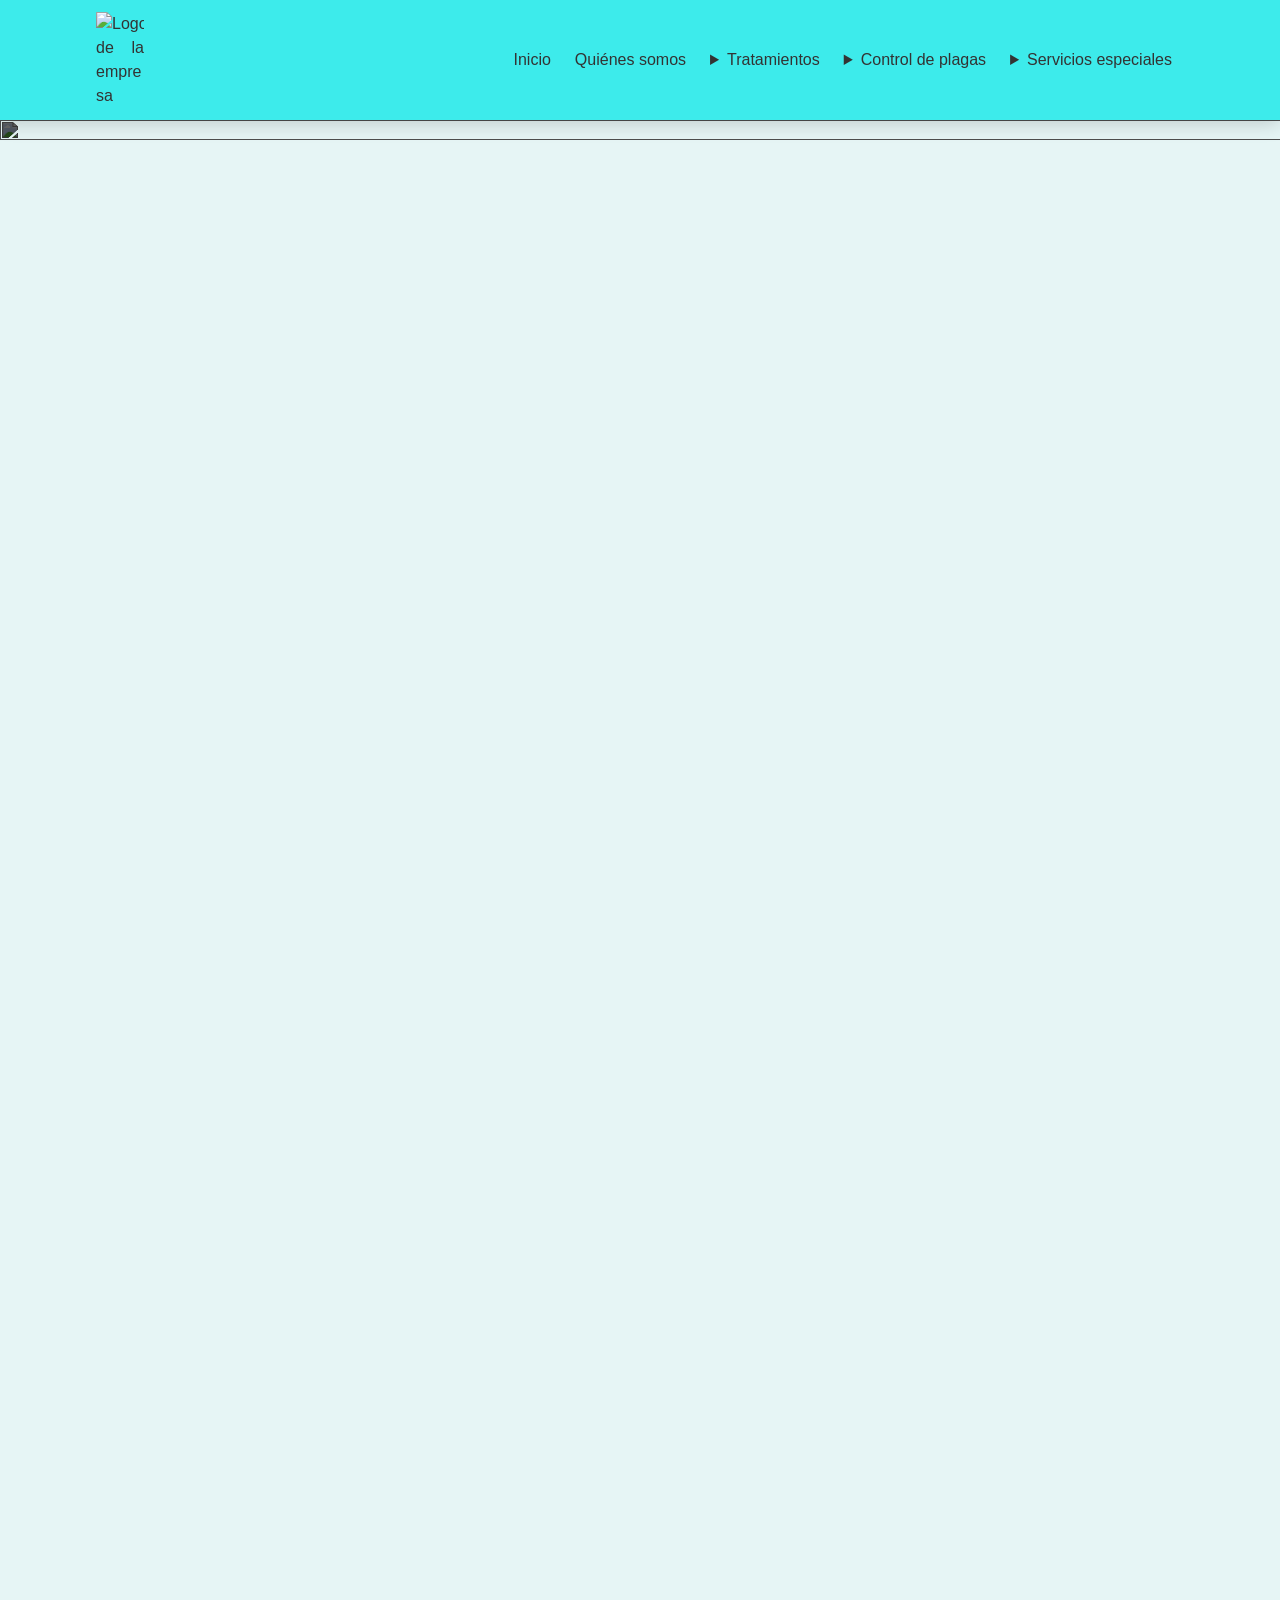
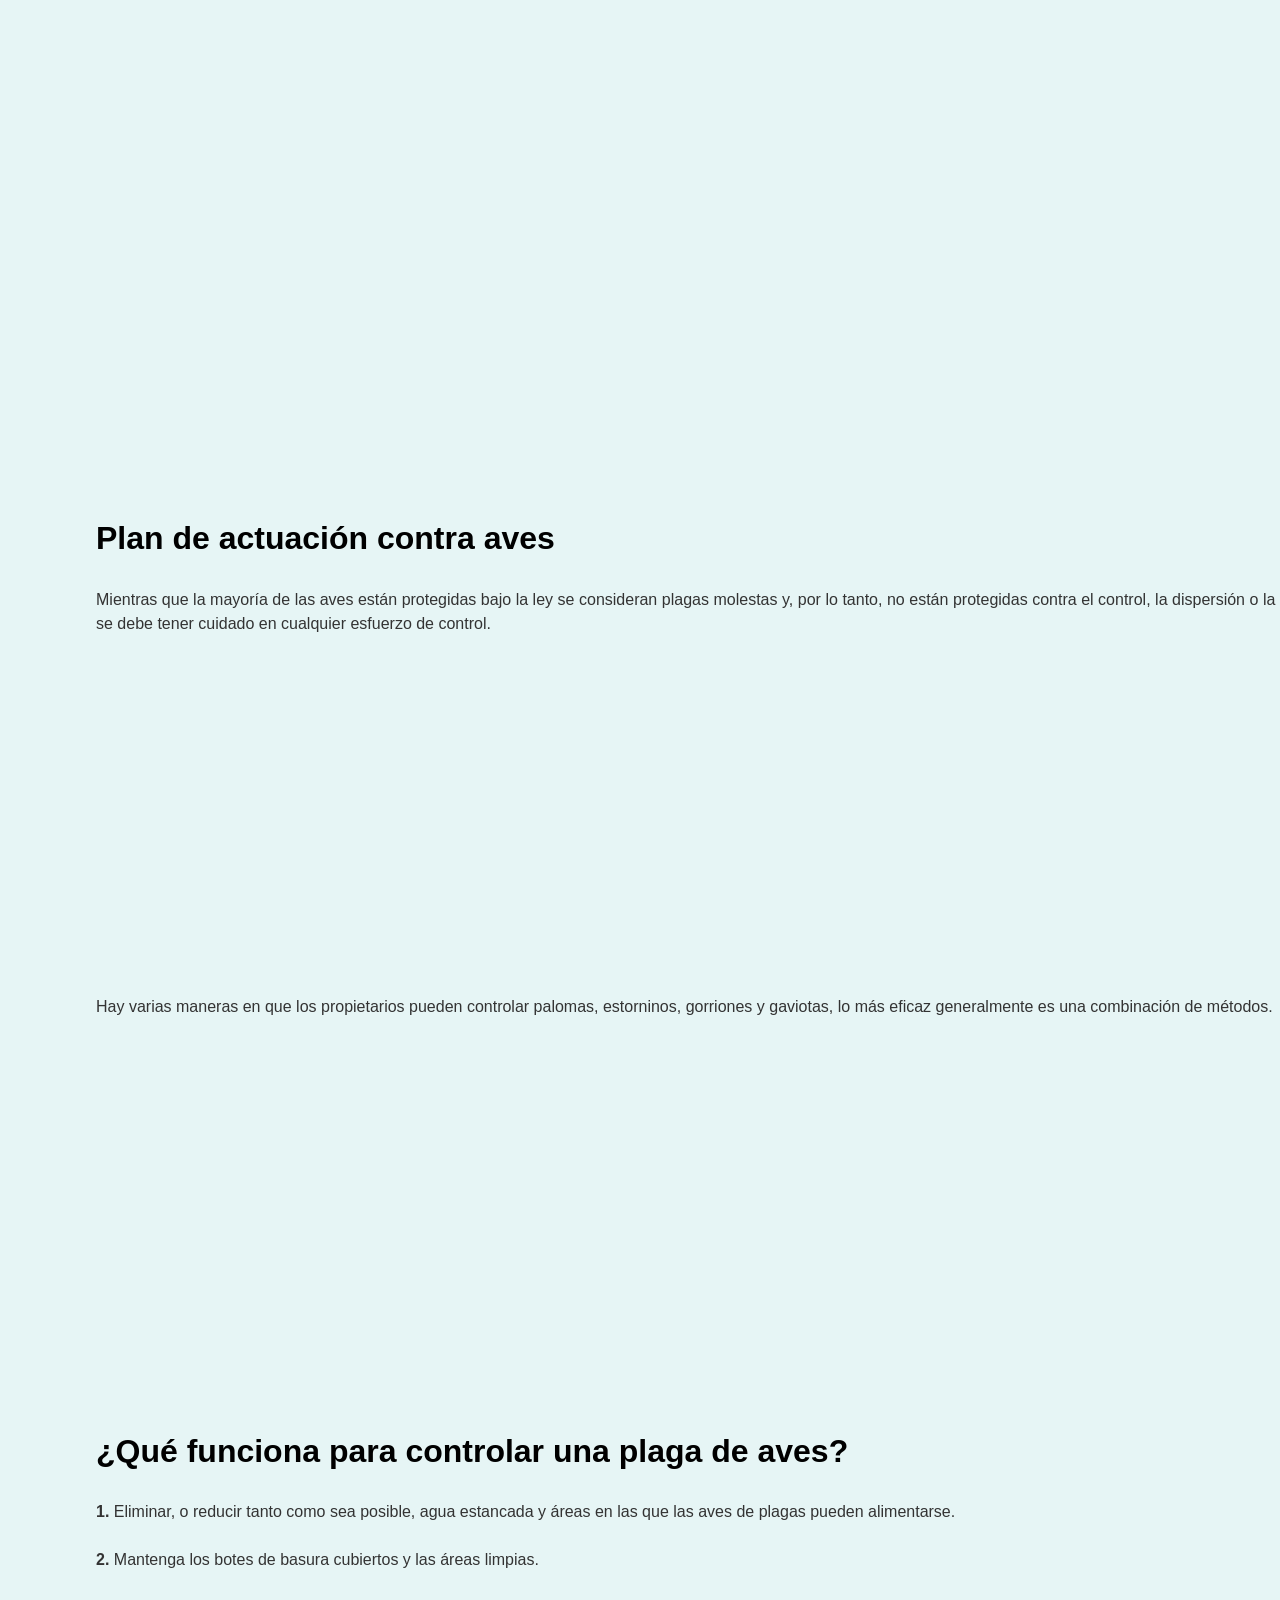
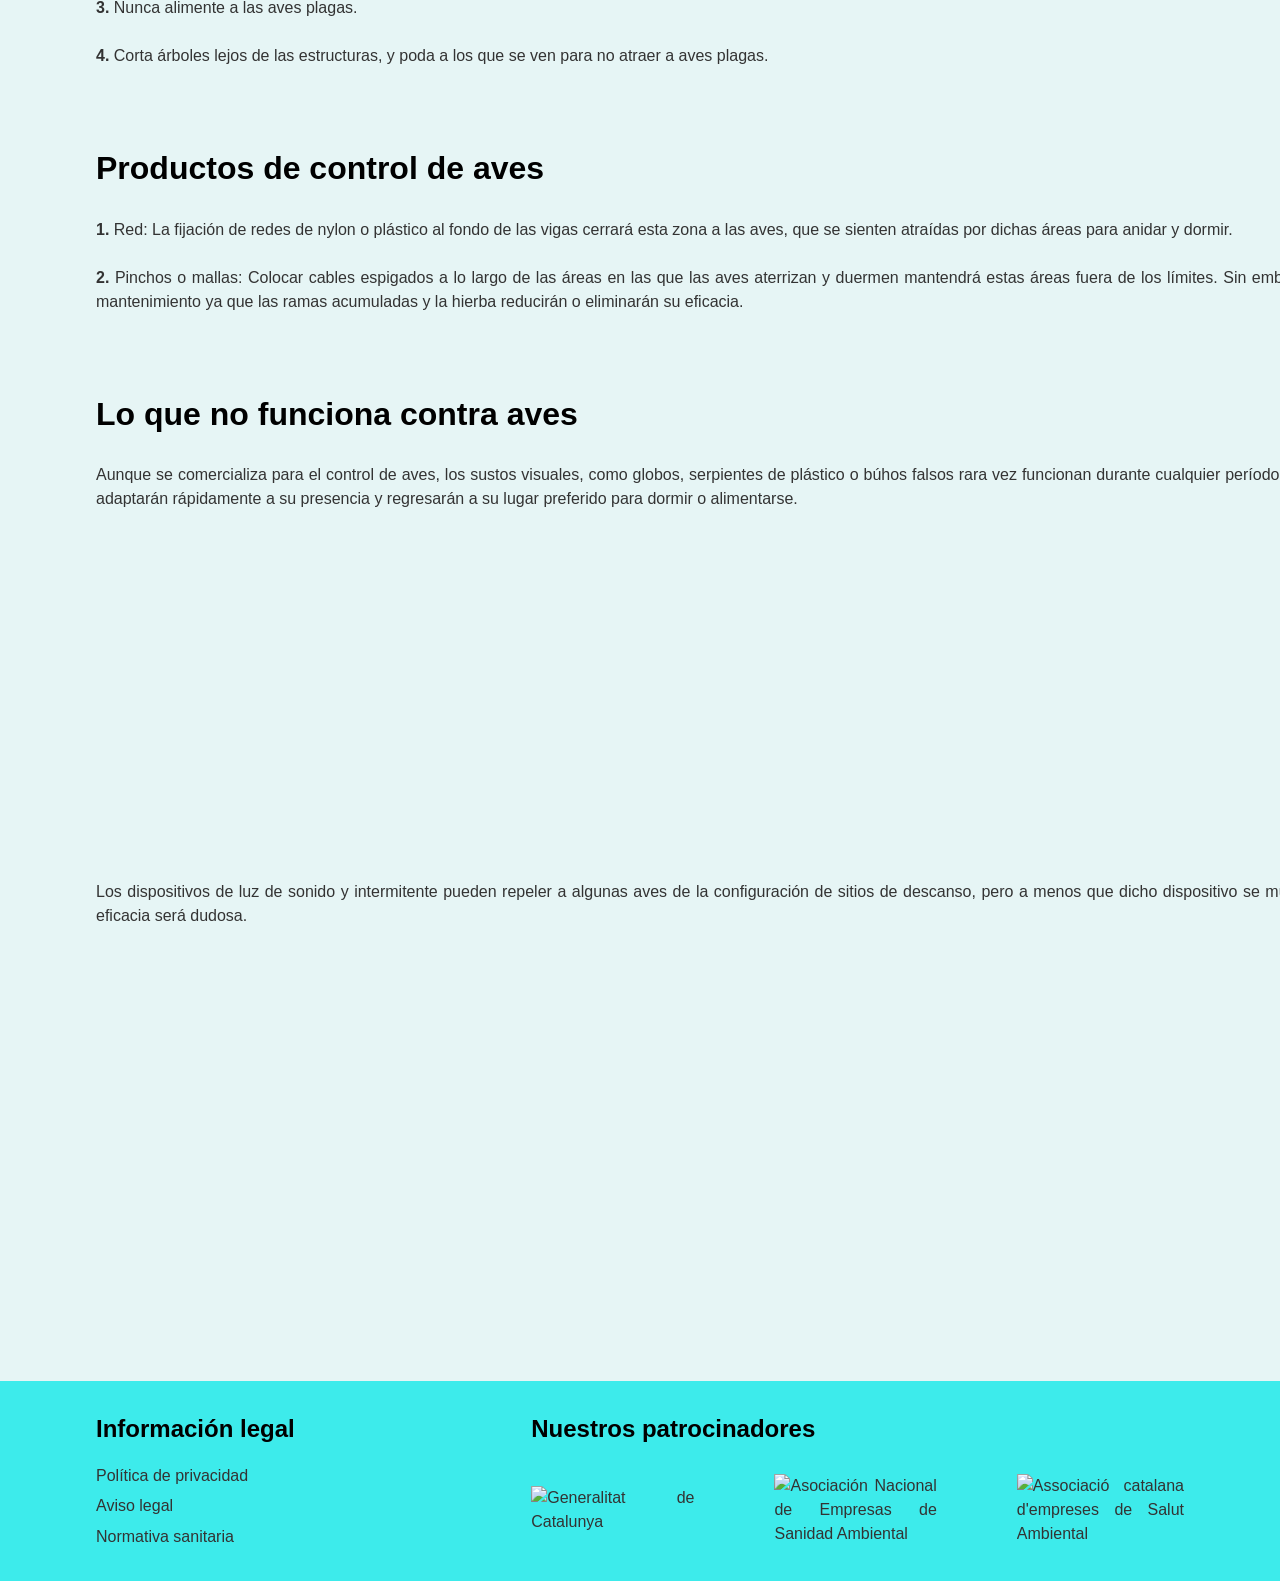
==== aves.html @ fc2b6bdf "Copy paste template" ====
<!DOCTYPE html>
<html lang="es">

<head>

	<meta charset="utf-8">
	<meta name="viewport" content="width=device-width, initial-scale=1.0">

	<title>Tratamiento contra aves</title>
	<meta name="description" content="Control de plagas S.A es la empresa número 1 para plagas en Barcelona">

	<link href="./assets/img/favicon/favicon.svg" rel="icon">
	<link href="./assets/img/favicon/macos/favicon.png" rel="icon" type="image/png" sizes="32x32">
	<link href="./assets/img/favicon/macos/apple-touch-icon.png" rel="apple-touch-icon" sizes="180x180">

	<link href="./assets/css/common/reset.css" rel="preload stylesheet" as="style">
	<link href="./assets/css/common/colors.css" rel="preload stylesheet" as="style">
	<link href="./assets/css/common/text.css" rel="preload stylesheet" as="style">
	<link href="./assets/css/common/header.css" rel="preload stylesheet" as="style">
	<link href="./assets/css/common/grid-template.css" rel="preload stylesheet" as="style">
<link href="./assets/css/common/main-layout.css" rel="preload stylesheet" as="style">
	<link href="./assets/css/aves.css" rel="preload stylesheet" as="style">
	<link href="./assets/css/common/footer.css" rel="preload stylesheet" as="style">

	<link href="./assets/img/aves/public/hero-image.avif" rel="preload" as="image" type="image/avif">

</head>

<body>

	<!--
        MARK: HEADER
    -->

	<header>

		<nav>

			<a href="#main">Ir al contenido principal</a>

			<a href="./" tabindex="-1">
				<img src="./assets/img/svg/logo.svg" alt="Logo de la empresa">
			</a>

			<details>
				<summary aria-label="Menú de navegación">
					<svg viewBox="0 0 556 556">
						<path d="M0 277.66h555.187M0 30.91h555.187M0 525.844h555.187" />
					</svg>
					<svg viewBox="0 0 556 556">
						<path d="m24.336 24.336 506.648 506.648M530.984 24.336 24.336 530.984" />
					</svg>
				</summary>
			</details>

			<menu>
				<li><a href="./">Inicio</a></li>
				<li><a href="./quienes-somos.html">Quiénes somos</a></li>
				<li>
					<details>
						<summary>Tratamientos</summary>
						<menu>
							<li><a href="./chinches.html">Chinches</a></li>
							<li><a href="./cucarachas.html">Cucarachas</a></li>
							<li><a href="./roedores.html">Roedores</a></li>
							<li><a href="./hormigas.html">Hormigas</a></li>
							<li><a href="./insectos-voladores.html">
									<div>Insectos</div>voladores
								</a></li>
							<li><a href="./avispas.html">Avispas</a></li>
							<li><a href="./pulgas.html">Pulgas</a></li>
							<li><a href="./termitas-y-carcomas.html">
									<div>Termitas y</div>carcomas
								</a></li>
							<li><a href="./aves.html">Aves</a></li>
						</menu>
					</details>
				</li>
				<li>
					<details>
						<summary>Control de plagas</summary>
						<menu>
							<li><a href="./industria-negocios-oficina.html">
									<div>Industrial, negocios</div>y oficinas
								</a></li>
							<li><a href="./restauracion-y-alimentacion.html">
									<div>Restauración</div>y alimentación
								</a></li>
						</menu>
					</details>
				</li>
				<li>
					<details>
						<summary>Servicios especiales</summary>
						<menu>
							<li><a href="./desinfeccion-locales-y-viviendas.html">
									<div>Desinfección locales</div>y viviendas
								</a></li>
							<li><a href="./limpieza-sindrome-diogenes.html">
									<div>Limpieza síndrome</div>de Diógenes
								</a></li>
							<li><a href="./desinfeccion-ambiental-y-legionela.html">
									<div>Desinfección ambiental</div>y legionela
								</a></li>
						</menu>
					</details>
				</li>
			</menu>
		</nav>

	</header>

	<main id="main">

		<div>

			<img src="./assets/img/aves/public/hero-image.avif" alt="" width="1920" height="840">

			<h1>Plagas de aves en casa</h1>

		</div>

		<!--
            MARK: SECTION 1
        -->

		<section aria-labelledby="mainRegion1">

			<h2 id="mainRegion1">Plan de actuación contra aves</h2>

			<p>Mientras que la mayoría de las aves están protegidas bajo la ley se consideran plagas molestas y, por lo
				tanto, no están protegidas contra el control, la dispersión o la exclusión. Sin embargo, se debe tener
				cuidado en cualquier esfuerzo de control.</p>

			<p>Hay varias maneras en que los propietarios pueden controlar palomas, estorninos, gorriones y gaviotas, lo
				más eficaz generalmente es una combinación de métodos.</p>

			<img src="./assets/img/aves/public/bandada-palomos.avif" alt="Bandada de palomos" width="920" height="518"
				loading="lazy">

			<img src="./assets/img/aves/public/palomos.avif" alt="Palomos en fila" width="920" height="518"
				loading="lazy">

		</section>

		<!--
            MARK: SECTION 2
        -->

		<section aria-labelledby="mainRegion2">

			<h2 id="mainRegion2">¿Qué funciona para controlar una plaga de aves?</h2>

			<ul>

				<li>Eliminar, o reducir tanto como sea posible, agua estancada y áreas en las que las aves de plagas
					pueden alimentarse.</li>

				<li>Mantenga los botes de basura cubiertos y las áreas limpias.</li>

				<li>Nunca alimente a las aves plagas.</li>

				<li>Corta árboles lejos de las estructuras, y poda a los que se ven para no atraer a aves plagas.</li>

				<li>Agregue obstrucciones a las cornisas donde duermen las aves molestas.</li>

				<li>Limpie las canaletas para evitar el agua estancada.</li>

				<li>Si las aves molestas se alimentan de los alimentos en los comederos establecidos para las aves
					deseables, intente cambiar el tipo de alimento utilizado. Si las aves molestas son un gran problema,
					a menudo es recomendable dejar de usar comederos durante el clima cálido.</li>

				<li>Exclusión.</li>

				<li>A través de las cuales las aves más pequeñas pueden entrar. Los gorriones pueden entrar a través de
					huecos tan pequeños como 3/4 de pulgada y estorninos a través de aberturas de una pulgada. Aberturas
					de ventilación, con madera contrachapada, malla de alambre de 1/4 de pulgada o red.</li>

			</ul>

		</section>

		<!--
            MARK: SECTION 3
        -->

		<section aria-labelledby="mainRegion3">

			<h2 id="mainRegion3">Productos de control de aves</h2>

			<ul>

				<li>Red: La fijación de redes de nylon o plástico al fondo de las vigas cerrará esta zona a las aves,
					que se sienten atraídas por dichas áreas para anidar y dormir.</li>

				<li>Pinchos o mallas: Colocar cables espigados a lo largo de las áreas en las que las aves aterrizan y
					duermen mantendrá estas áreas fuera de los límites. Sin embargo, se requiere cierto mantenimiento ya
					que las ramas acumuladas y la hierba reducirán o eliminarán su eficacia.</li>

				<li>Repelentes: Los repelentes pegajosos y no tóxicos se pueden colocar en áreas como cornisas para
					desalentar y reducir el aterrizaje y el descanso de aves. Estos productos también requieren
					mantenimiento, ya que recogerán polvo y suciedad y deben volver a aplicarse regularmente.</li>

				<li>Eliminación de nidos: La eliminación continúa de nidos, particularmente durante la primavera y el
					verano, puede ayudar a reducir las poblaciones de gorriones.</li>

				<li>Control profesional: puede ser ventajoso ponerse en contacto con un profesional de control de plagas
					que tiene el conocimiento, la experiencia y el acceso a productos profesionales.</li>

			</ul>


		</section>

		<!--
            MARK: SECTION 4
        -->

		<section aria-labelledby="mainRegion4">

			<h2 id="mainRegion4">Lo que no funciona contra aves</h2>

			<p>Aunque se comercializa para el control de aves, los sustos visuales, como globos, serpientes de plástico
				o búhos falsos rara vez funcionan durante cualquier período de tiempo. Las aves se adaptarán rápidamente
				a su presencia y regresarán a su lugar preferido para dormir o alimentarse.</p>

			<p>Los dispositivos de luz de sonido y intermitente pueden repeler a algunas aves de la configuración de
				sitios de descanso, pero a menos que dicho dispositivo se mueva con frecuencia, su eficacia será dudosa.
			</p>

			<img src="./assets/img/aves/public/dos-palomos.avif" alt="Palomo mirando de frente" width="920" height="547"
				loading="lazy">

			<img src="./assets/img/aves/public/aves.avif" alt="Dúo de palomos" width="920" height="547" loading="lazy">

		</section>

	</main>

	<!--
        MARK: FOOTER
    -->

	<footer>

		<section aria-labelledby="footerRegion1">

			<h2 id="footerRegion1">Información legal</h2>

			<menu>
				<li><a href="./politica-privacidad.html">Política de privacidad</a></li>
				<li><a href="./aviso-legal.html">Aviso legal</a></li>
				<li><a href="./normativa-sanitaria.html">Normativa sanitaria</a></li>
			</menu>

		</section>

		<section aria-labelledby="footerRegion2">

			<h2 id="footerRegion2">Nuestros patrocinadores</h2>

			<ul>
				<li><img src="./assets/img/footer/public/logo-generalitat.avif" alt="Generalitat de Catalunya"
						loading="lazy"></li>
				<li><img src="./assets/img/footer/public/logo-anecpla.avif"
						alt="Asociación Nacional de Empresas de Sanidad Ambiental" loading="lazy">
				</li>
				<li><img src="./assets/img/footer/public/logo-adepap.avif"
						alt="Associació catalana d'empreses de Salut Ambiental" loading="lazy">
				</li>
			</ul>

		</section>

	</footer>

</body>

</html>
---- assets/css/common/colors.css ----
html {
	--primary-bg: hsl(180, 42%, 93%);
	--secondary-bg: hsl(180, 81%, 58%);
	/* --secondary-bg: hsl(180, 82%, 45%); */
	--background-text: hsl(from var(--secondary-bg) h calc(s) calc(l/1.25) / 1);
	--terciary-bg: hsl(180, 100%, 16%);
	--text: hsl(0, 0%, 0%);
	--text-light: hsl(0, 0%, 20%);

	color: var(--text-light);
	background-color: var(--primary-bg);
	scrollbar-color: var(--secondary-bg) var(--primary-bg);
}

:focus-visible {
	outline: var(--text) solid 4px;
}

h1 {
	color: var(--primary-bg);
}

:is(h2, h3, strong) {
	color: var(--text);
}

/* h2 {
	color: #028170;
} */

main {
	>div {
		img {
			filter: brightness(40%);
		}
	}
}
---- assets/css/common/text.css ----
html {
	font-size: 1.25rem;
}

:is(h1, h2, h3) {
	font-weight: bold;
	text-align: center;
	text-wrap: balance;
	hyphens: none;
	line-height: 1.3;
}

h1 {
	font-size: 2.5rem;
}

h2 {
	font-size: 1.75rem;
}

h3 {
	font-size: 1.35rem;
}

main {
	ul {
		list-style: decimal inside;
	}
}

li::marker {
	font-weight: bold;
}

strong {
	font-weight: bold;
}

figcaption {
	text-align: right;
}

hgroup p {
	text-align: center;
	font-weight: bold;
}

@media screen and (801px <=width) {
	html {
		font-size: 1.2rem;
	}

	h1 {
		font-size: 3rem;
	}

	h2 {
		font-size: 2rem;
	}
}

@media screen and (1024px <=width) {
	html {
		font-size: 0.9rem;
	}

	h1 {
		font-size: 3.5rem;
	}

	h2 {
		text-align: left;
	}
}

@media screen and (1280px <=width) {
	html {
		font-size: 1rem;
	}
}

@media screen and (1700px <=width) {
	html {
		font-size: 1.25rem;
	}
}

@media screen and (1921px <=width) {
	html {
		font-size: 1vw;
	}
}
---- assets/css/common/header.css ----
header {
    position: sticky;
    top: 0;
    z-index: 1;

    nav {
        padding: 0.75rem 10vw;
        display: flex;
        justify-content: space-between;
        align-items: center;
        background-color: var(--secondary-bg);
        box-shadow: 0 2px 20px rgba(0, 0, 0, 0.2);

        [href="#main"] {
            display: none;
        }

        >[href="./"] {
            width: 2.5rem;
        }

        >details {
            z-index: 1;
            width: 1.5rem;

            path {
                stroke: var(--text);
                stroke-width: 4rem;
            }

            &[open] {
                +menu {
                    right: 0;
                    visibility: initial;
                }

                svg {
                    &:first-of-type {
                        display: none;
                    }
                }
            }

            &:not([open]) {
                svg {
                    &:last-of-type {
                        display: none;
                    }
                }
            }

            summary {
                list-style: none;

                &::-webkit-details-marker {
                    display: none;
                }
            }
        }

        >menu {
            position: fixed;
            top: 0;
            right: -100%;
            height: 100vh;
            padding-top: 4rem;
            background-color: inherit;
            visibility: hidden;
            transition-property: right, visibility;
            transition-duration: 0.7s;

            :is(summary, a) {
                padding: 0.35em 2em;
                display: list-item;
            }
        }
    }

    @media screen and (1024px <=width) {
        nav {
            padding: 0.75rem 7.5vw;

            [href="#main"] {
                display: initial;
                position: absolute;
                top: -100%;

                &:focus {
                    font-size: 1.5em;
                    padding: 1em;
                    top: 50vh;
                    left: 50vw;
                    transform: translate(-50%, -50%);
                    background-color: inherit;
                }
            }

            >[href="./"] {
                width: 3rem;
            }

            >details {
                display: none;
            }

            >menu {
                all: unset;
                display: flex;
                list-style: none;

                :is(summary, a) {
                    padding: 0.5em 0.75em;
                    transition: background-color 0.35s;
                    border-radius: 0.2em;

                    &:hover {
                        background-color: var(--background-text);
                    }
                }

                details {
                    menu {
                        position: absolute;
                        background-color: var(--secondary-bg);

                        a {
                            padding: 0.5em 1em;
                        }
                    }
                }
            }
        }
    }
}
---- assets/css/common/grid-template.css ----
main {
	@media screen and (1024px <=width) {
		section {
			&>:nth-child(1) {
				grid-area: a;
			}

			&>:nth-child(2) {
				grid-area: b;
			}

			&>:nth-child(3) {
				grid-area: c;
			}

			&>:nth-child(4) {
				grid-area: d;
			}

			&>:nth-child(5) {
				grid-area: e;
			}

			&>:nth-child(6) {
				grid-area: f;
			}

			&>:nth-child(7) {
				grid-area: g;
			}

			&>:nth-child(8) {
				grid-area: h;
			}

			&>:nth-child(9) {
				grid-area: i;
			}

			&>:nth-child(10) {
				grid-area: j;
			}

			&>:nth-child(11) {
				grid-area: k;
			}

			&>:nth-child(12) {
				grid-area: l;
			}

			&>:nth-child(13) {
				grid-area: m;
			}

			&>:nth-child(14) {
				grid-area: n;
			}
		}
	}
}
---- assets/css/common/main-layout.css ----
main {
	display: grid;
	gap: 5rem 0;
	padding-bottom: 7rem;

	>div {
		position: relative;

		img {
			height: 375px;
		}
	}

	h1 {
		width: 100%;
		padding: 0 10vw;
		position: absolute;
		top: 50%;
		left: 50%;
		transform: translate(-50%, -50%);
	}

	h2 {
		flex-basis: 100%;
		grid-column: 1/-1;
	}

	section {
		display: grid;
		gap: 2rem 3.25rem;
		padding: 0 10vw;
	}

	ul {
		display: grid;
		row-gap: 1rem;
		column-gap: inherit;
		column-count: 3;
	}

	figure {
		display: grid;
		gap: 1rem 0;
	}

	@media screen and (541px <=width) {
		>div {
			img {
				height: 550px;
			}
		}
	}

	@media screen and (1024px <=width) {
		>div {
			img {
				height: auto;
			}
		}

		h1 {
			padding: 0 7.5vw;
		}

		section {
			padding: 0 7.5vw;
			grid-template-columns: repeat(3, 1fr);
			gap: 1.75rem 4rem;

			>img {
				height: 100%;
			}
		}
	}
}
---- assets/css/aves.css ----
main {
	@media screen and (1024px <=width) {
		section {
			&:nth-of-type(1) {
				grid-template-areas:
					"a a a"
					"b d e"
					"c d e";
			}

			&:nth-of-type(2) {
				grid-template-areas:
					"a a a"
					"b b b";
			}

			&:nth-of-type(3) {
				grid-template-areas:
					"a a a"
					"b b b";
			}

			&:nth-of-type(4) {
				grid-template-areas:
					"a a a"
					"b d e"
					"c d e";
			}
		}

		ul {
			display: initial;
		}

		li {
			margin-bottom: 1.5em;
		}
	}
}
---- assets/css/common/footer.css ----
footer {
    display: grid;
    gap: 3em 0;
    padding: 2em 10vw;
    background-color: var(--secondary-bg);

    h2 {
        text-align: left;
    }

    section {
        display: grid;
        gap: 1.25em 0;
    }

    menu {
        display: grid;
        gap: 0.4em 2.5em;
    }

    ul {
        display: grid;
        gap: 1.5em;
    }

    img {
        width: 50%;
    }

    @media screen and (541px <=width) {
        h2 {
            font-size: 1.4em;
        }

        menu {
            display: flex;
        }

        ul {
            grid-template-columns: repeat(3, auto);
            gap: 3em;
            align-items: center;
        }

        img {
            width: 100%;
        }
    }

    @media screen and (1024px <=width) {
        padding: 2em 7.5vw;
        grid-template-columns: auto 60%;

        h2 {
            font-size: 1.5em;
        }

        menu {
            display: grid;
        }

        ul {
            gap: 5em;
        }
    }
}
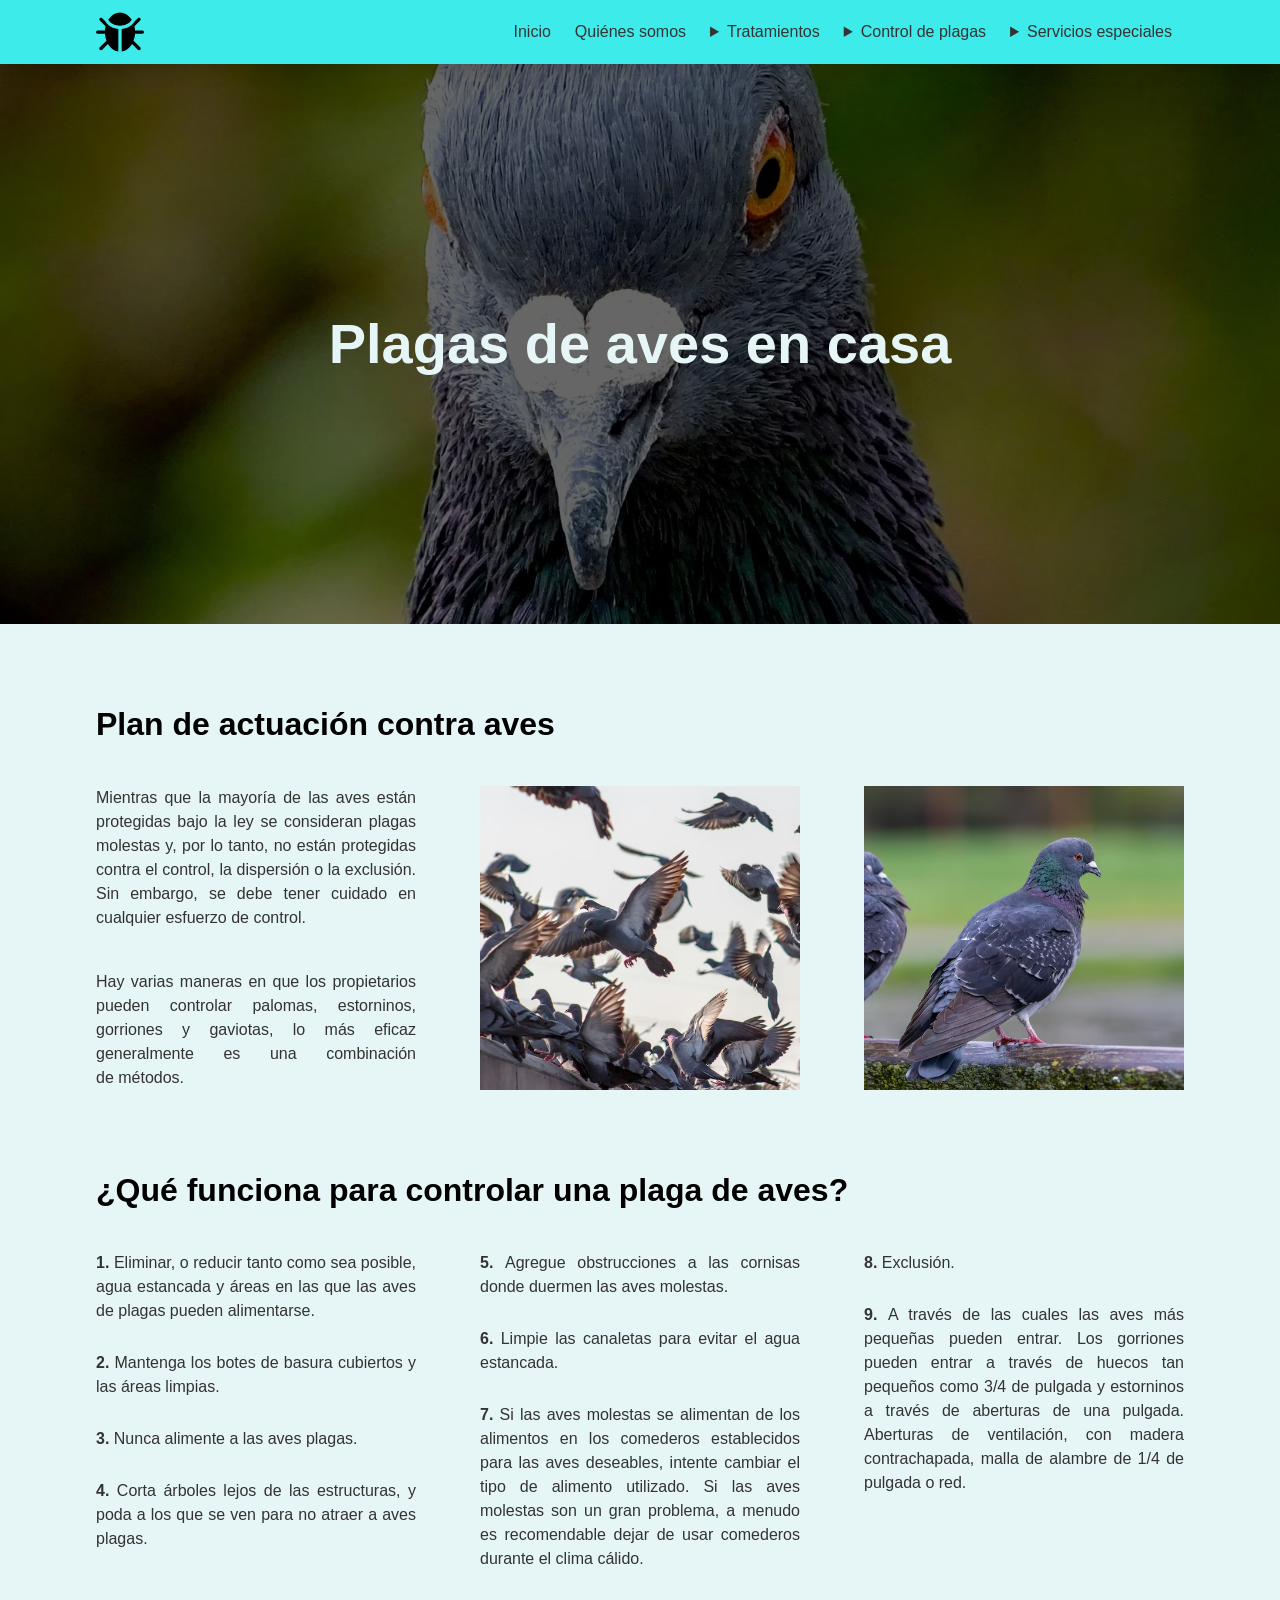
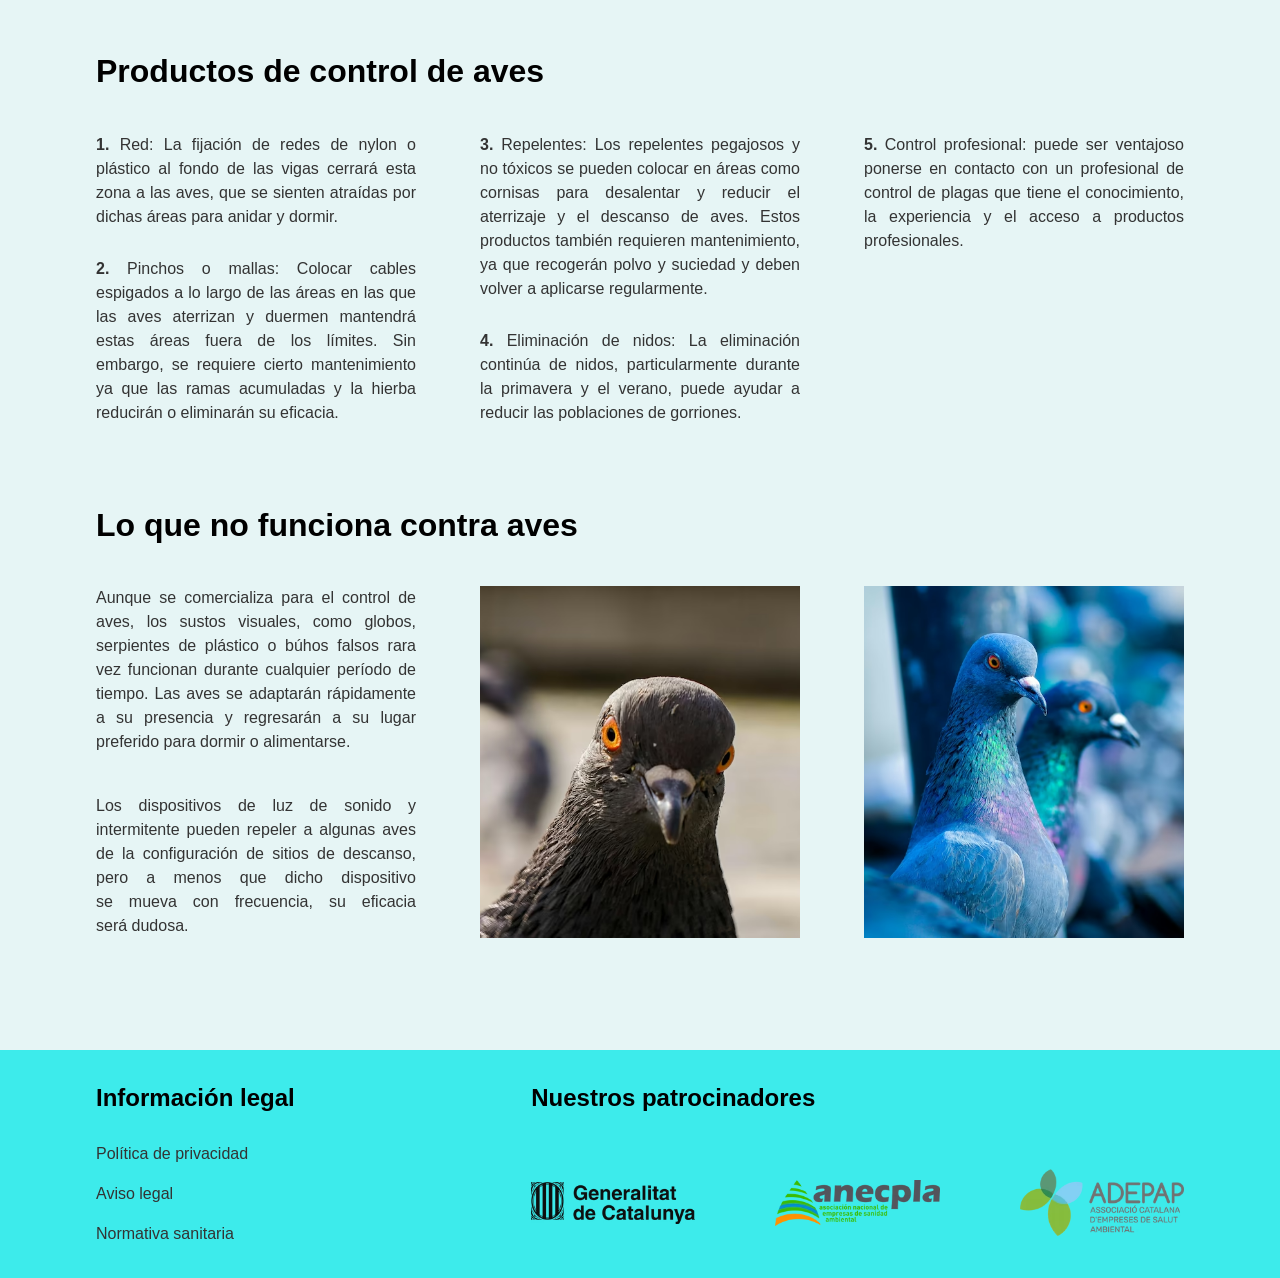
==== commit f1794760: "Restart" ====
--- a/aves.html
+++ b/aves.html
@@ -18,7 +18,7 @@
 	<link href="./assets/css/common/text.css" rel="preload stylesheet" as="style">
 	<link href="./assets/css/common/header.css" rel="preload stylesheet" as="style">
 	<link href="./assets/css/common/grid-template.css" rel="preload stylesheet" as="style">
-<link href="./assets/css/common/main-layout.css" rel="preload stylesheet" as="style">
+	<link href="./assets/css/common/main-layout.css" rel="preload stylesheet" as="style">
 	<link href="./assets/css/aves.css" rel="preload stylesheet" as="style">
 	<link href="./assets/css/common/footer.css" rel="preload stylesheet" as="style">
 
@@ -64,14 +64,12 @@
 							<li><a href="./cucarachas.html">Cucarachas</a></li>
 							<li><a href="./roedores.html">Roedores</a></li>
 							<li><a href="./hormigas.html">Hormigas</a></li>
-							<li><a href="./insectos-voladores.html">
-									<div>Insectos</div>voladores
-								</a></li>
+							<li><a href="./insectos-voladores.html">Insectos
+									voladores</a></li>
 							<li><a href="./avispas.html">Avispas</a></li>
 							<li><a href="./pulgas.html">Pulgas</a></li>
-							<li><a href="./termitas-y-carcomas.html">
-									<div>Termitas y</div>carcomas
-								</a></li>
+							<li><a href="./termitas-y-carcomas.html">Termitas y
+									carcomas</a></li>
 							<li><a href="./aves.html">Aves</a></li>
 						</menu>
 					</details>
@@ -80,12 +78,10 @@
 					<details>
 						<summary>Control de plagas</summary>
 						<menu>
-							<li><a href="./industria-negocios-oficina.html">
-									<div>Industrial, negocios</div>y oficinas
-								</a></li>
-							<li><a href="./restauracion-y-alimentacion.html">
-									<div>Restauración</div>y alimentación
-								</a></li>
+							<li><a href="./industria-negocios-oficina.html">Industrial, negocios
+									y oficinas</a></li>
+							<li><a href="./restauracion-y-alimentacion.html">Restauración
+									y alimentación</a></li>
 						</menu>
 					</details>
 				</li>
@@ -93,15 +89,12 @@
 					<details>
 						<summary>Servicios especiales</summary>
 						<menu>
-							<li><a href="./desinfeccion-locales-y-viviendas.html">
-									<div>Desinfección locales</div>y viviendas
-								</a></li>
-							<li><a href="./limpieza-sindrome-diogenes.html">
-									<div>Limpieza síndrome</div>de Diógenes
-								</a></li>
-							<li><a href="./desinfeccion-ambiental-y-legionela.html">
-									<div>Desinfección ambiental</div>y legionela
-								</a></li>
+							<li><a href="./desinfeccion-locales-y-viviendas.html">Desinfección locales
+									y viviendas</a></li>
+							<li><a href="./limpieza-sindrome-diogenes.html">Limpieza síndrome
+									de Diógenes</a></li>
+							<li><a href="./desinfeccion-ambiental-y-legionela.html">Desinfección ambiental
+									y legionela</a></li>
 						</menu>
 					</details>
 				</li>
@@ -112,13 +105,9 @@
 
 	<main id="main">
 
-		<div>
-
-			<img src="./assets/img/aves/public/hero-image.avif" alt="" width="1920" height="840">
-
-			<h1>Plagas de aves en casa</h1>
-
-		</div>
+		<img src="./assets/img/aves/public/hero-image.avif" alt="" width="1920" height="840">
+
+		<h1>Plagas de aves en casa</h1>
 
 		<!--
             MARK: SECTION 1
--- a/assets/css/common/colors.css
+++ b/assets/css/common/colors.css
@@ -2,7 +2,7 @@
 	--primary-bg: hsl(180, 42%, 93%);
 	--secondary-bg: hsl(180, 81%, 58%);
 	/* --secondary-bg: hsl(180, 82%, 45%); */
-	--background-text: hsl(from var(--secondary-bg) h calc(s) calc(l/1.25) / 1);
+	--background-text: hsl(from var(--secondary-bg) h s calc(l/1.25));
 	--terciary-bg: hsl(180, 100%, 16%);
 	--text: hsl(0, 0%, 0%);
 	--text-light: hsl(0, 0%, 20%);
@@ -29,9 +29,7 @@
 } */
 
 main {
-	>div {
-		img {
-			filter: brightness(40%);
-		}
+	>img {
+		filter: brightness(40%);
 	}
 }
--- a/assets/css/common/header.css
+++ b/assets/css/common/header.css
@@ -62,6 +62,7 @@
             position: fixed;
             top: 0;
             right: -100%;
+            width: 100vw;
             height: 100vh;
             padding-top: 4rem;
             background-color: inherit;
@@ -70,15 +71,24 @@
             transition-duration: 0.7s;
 
             :is(summary, a) {
-                padding: 0.35em 2em;
+                padding: 0.6em 3em;
                 display: list-item;
+                text-align: left;
+                hyphens: none;
+
+                /* text-align: center; */
+                /* border-bottom: 2px solid blue; */
+            }
+
+            details::details-content {
+                margin-left: 1.25em;
             }
         }
     }
 
     @media screen and (1024px <=width) {
         nav {
-            padding: 0.75rem 7.5vw;
+            padding: 0.5rem 7.5vw;
 
             [href="#main"] {
                 display: initial;
@@ -109,9 +119,10 @@
                 list-style: none;
 
                 :is(summary, a) {
-                    padding: 0.5em 0.75em;
+                    padding: 0.75em 0.75em;
                     transition: background-color 0.35s;
                     border-radius: 0.2em;
+                    white-space: pre-line;
 
                     &:hover {
                         background-color: var(--background-text);
@@ -119,12 +130,22 @@
                 }
 
                 details {
+                    &::details-content {
+                        opacity: 0;
+                        transition: content-visibility 300ms allow-discrete, opacity 300ms;
+                        margin-left: 0;
+                    }
+
+                    &[open]::details-content {
+                        opacity: 1;
+                    }
+
                     menu {
                         position: absolute;
                         background-color: var(--secondary-bg);
 
                         a {
-                            padding: 0.5em 1em;
+                            padding: 0.75em 1em;
                         }
                     }
                 }
--- a/assets/css/common/main-layout.css
+++ b/assets/css/common/main-layout.css
@@ -3,21 +3,17 @@
 	gap: 5rem 0;
 	padding-bottom: 7rem;
 
-	>div {
-		position: relative;
-
-		img {
-			height: 375px;
-		}
+	>img {
+		anchor-name: --banner-img;
+		height: 375px;
 	}
 
 	h1 {
-		width: 100%;
-		padding: 0 10vw;
+		margin: 0 10vw;
 		position: absolute;
-		top: 50%;
-		left: 50%;
-		transform: translate(-50%, -50%);
+		position-anchor: --banner-img;
+		justify-self: anchor-center;
+		align-self: anchor-center;
 	}
 
 	h2 {
@@ -27,13 +23,13 @@
 
 	section {
 		display: grid;
-		gap: 2rem 3.25rem;
+		gap: 2.5rem 3.25rem;
 		padding: 0 10vw;
 	}
 
 	ul {
 		display: grid;
-		row-gap: 1rem;
+		row-gap: 2rem;
 		column-gap: inherit;
 		column-count: 3;
 	}
@@ -43,29 +39,30 @@
 		gap: 1rem 0;
 	}
 
+	hgroup {
+		display: grid;
+		gap: 0.75rem 0;
+	}
+
 	@media screen and (541px <=width) {
-		>div {
-			img {
-				height: 550px;
-			}
+		>img {
+			height: 550px;
 		}
 	}
 
 	@media screen and (1024px <=width) {
-		>div {
-			img {
-				height: auto;
-			}
+		>img {
+			height: auto;
 		}
 
 		h1 {
-			padding: 0 7.5vw;
+			margin: 0 7.5vw;
 		}
 
 		section {
 			padding: 0 7.5vw;
 			grid-template-columns: repeat(3, 1fr);
-			gap: 1.75rem 4rem;
+			gap: 2.5rem 4rem;
 
 			>img {
 				height: 100%;
--- a/assets/css/aves.css
+++ b/assets/css/aves.css
@@ -33,7 +33,7 @@
 		}
 
 		li {
-			margin-bottom: 1.5em;
+			margin-bottom: 1.75em;
 		}
 	}
 }
--- a/assets/css/common/footer.css
+++ b/assets/css/common/footer.css
@@ -10,12 +10,12 @@
 
     section {
         display: grid;
-        gap: 1.25em 0;
+        gap: 1.75em 0;
     }
 
     menu {
         display: grid;
-        gap: 0.4em 2.5em;
+        gap: 1em 2.5em;
     }
 
     ul {
